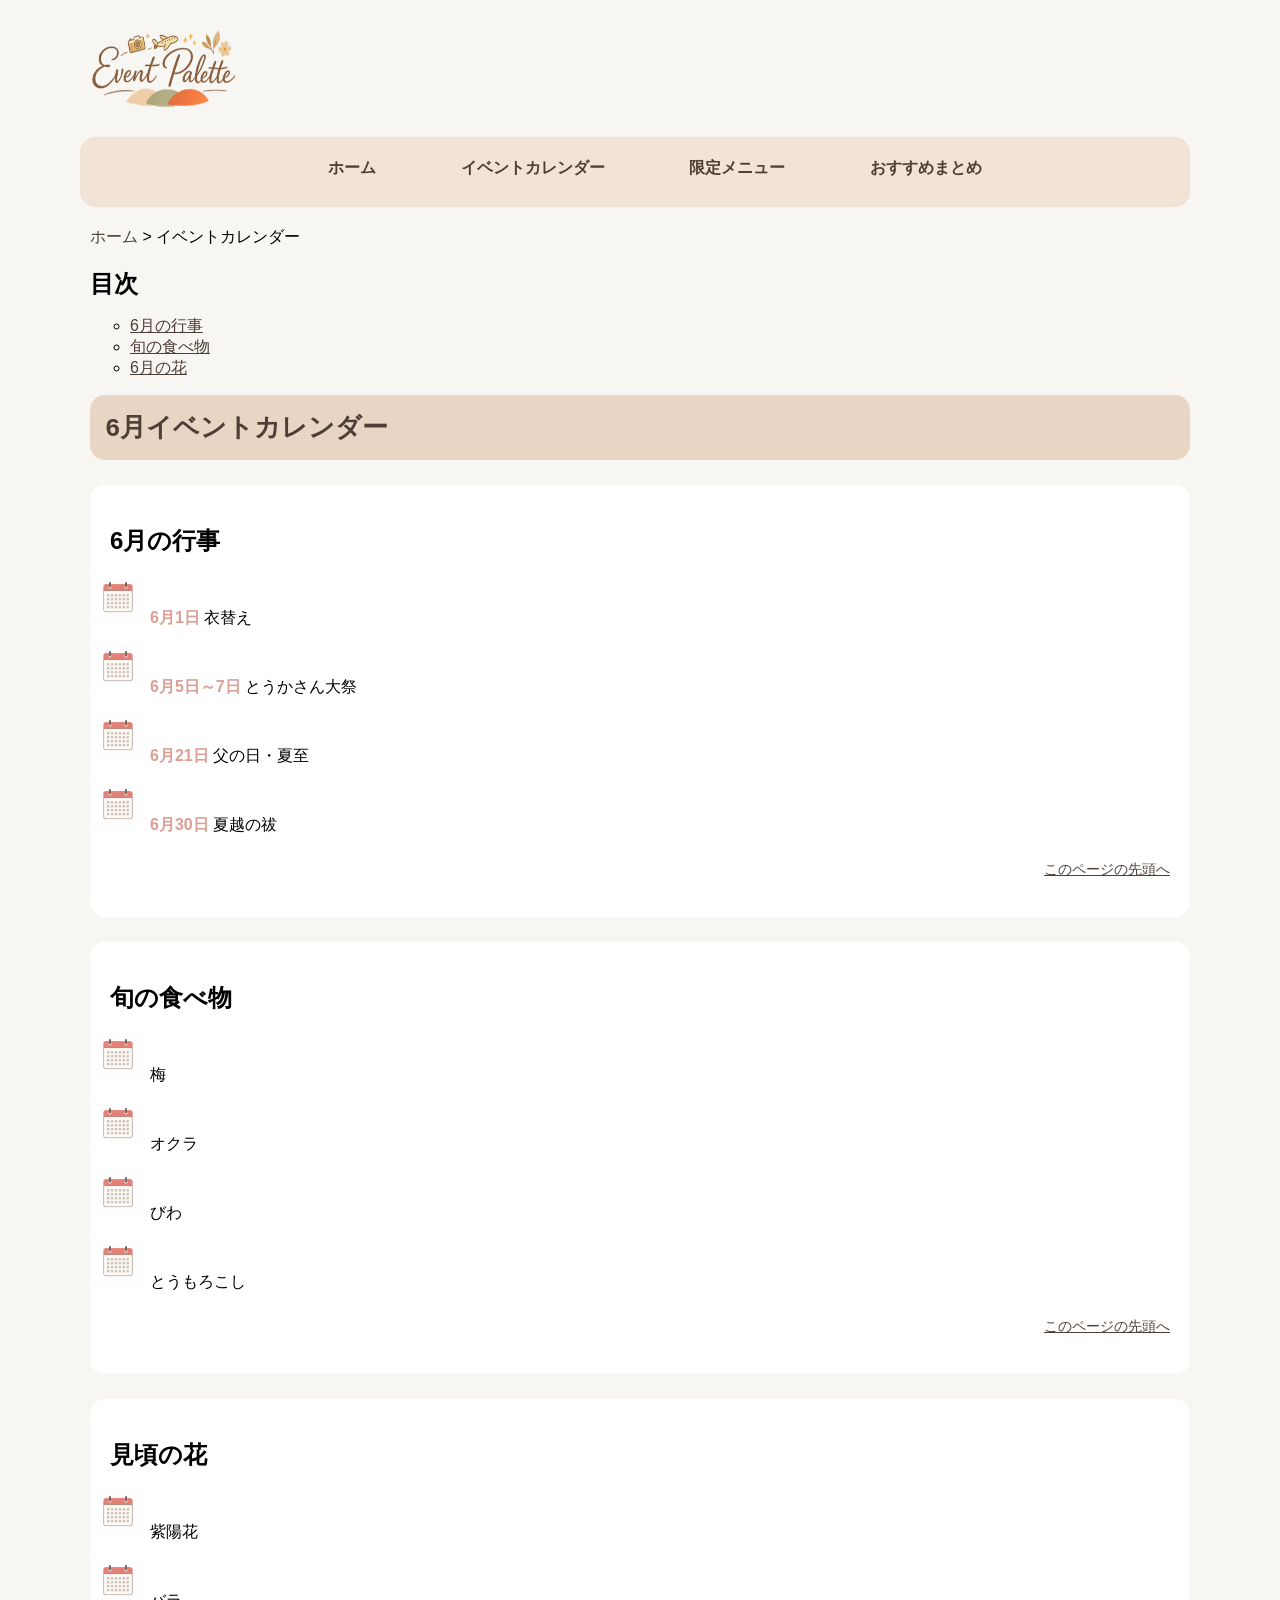
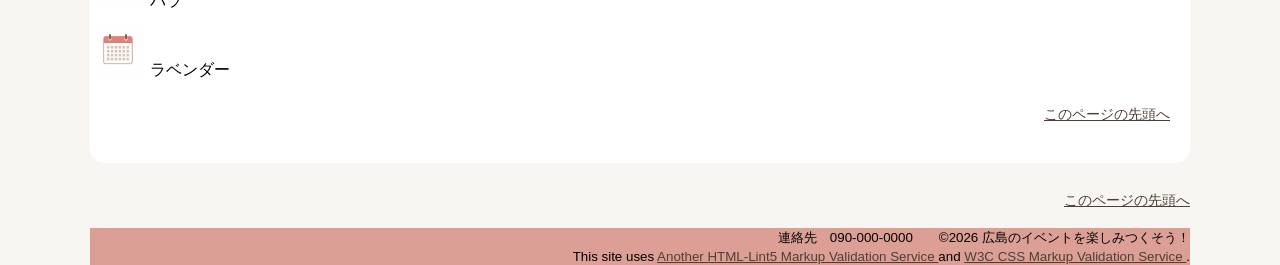
==== contents1.html @ 1dae390e "Add files via upload" ====
<!DOCTYPE html>
<html lang="ja">

<head>
    <meta charset="UTF-8">
    <meta name="description" content="広島で6月に開催されるイベントや旬の食べ物、花を紹介します。">
    <meta name="viewport" content="width=device-width">
    <title>広島のイベントを楽しみつくそう！:イベントカレンダー</title>
    <link rel="stylesheet" href="css/mystyle.css">
</head>

<body>
    <header>
        <a href="index.html">
        <img id="pagetop" src="image/rogo.png" width="150" height="133"  alt="広島のイベントを楽しみつくそう！ロゴ">
    </a>
    </header>

    <nav>
<ul>
<li><a href="index.html">ホーム</a></li>
<li><a href="contents1.html">イベントカレンダー</a></li>
<li><a href="contents2.html">限定メニュー</a></li>
<li><a href="contents3.html">おすすめまとめ</a></li>
</ul>
    </nav>


    <article>
       
        <ul class="pan">
<li><a href="index.html">ホーム</a></li>
<li>&gt;</li>
<li>イベントカレンダー</li>
</ul>

<h2>目次</h2>

<ul>
<li><a href="#event">6月の行事</a></li>
<li><a href="#food">旬の食べ物</a></li>
<li><a href="#flower">6月の花</a></li>
</ul>

    <h1>6月イベントカレンダー</h1>   
    <section>
        <h2 id="event">6月の行事</h2>
        <ul class="season">
            <li>
                <time datetime="2026-06-01">6月1日</time>
                衣替え
            </li>

            <li>
                <time datetime="2026-06-05">6月5日～7日</time>
                とうかさん大祭
            </li>

            <li>
                <time datetime="2026-06-21">6月21日</time>
                父の日・夏至
            </li>

            <li>
                <time datetime="2026-06-30">6月30日</time>
                夏越の祓
            </li>
        </ul>
         <p class="sentou">
        <a href="#pagetop">このページの先頭へ</a>
    </p>
    </section>

    <section>
        <h2 id="food">旬の食べ物</h2>

        <ul class="season">
            <li>梅</li>
            <li>オクラ</li>
            <li>びわ</li>
            <li>とうもろこし</li>
        </ul>
         <p class="sentou">
        <a href="#pagetop">このページの先頭へ</a>
    </p>
    </section>

    <section>
        <h2 id="flower">見頃の花</h2>

        <ul class="season">
            <li>紫陽花</li>
            <li>バラ</li>
            <li>ラベンダー</li>
        </ul>
         <p class="sentou">
        <a href="#pagetop">このページの先頭へ</a>
    </p>
    </section>

    <p class="sentou">
        <a href="#pagetop">このページの先頭へ</a>
    </p>
    </article>
    <footer>
        <small>連絡先　090-000-0000　　©2026 広島のイベントを楽しみつくそう！</small>
           <br>

        <small>
This site uses
<a href="http://www.htmllint.net/html-lint/htmllint.html#" target="_blank">
Another HTML-Lint5 Markup Validation Service
</a>
and
<a href="http://jigsaw.w3.org/css-validator/#validate_by_upload" target="_blank">
W3C CSS Markup Validation Service
</a>.
</small>
    </footer>
</body>


</html>
---- css/mystyle.css ----
body{
    font-family: 
    "hiragino sans",
    "Yu Gothic",
    sans-serif;

    max-width: 1100px;
    margin: auto;
    background-color: #f8f6f3;
}




h1{
    color: #4e3f36;
    background-color:#e8d5c4;
    padding: 15px;
    border-radius: 15px;
     font-family:"メイリオ", Courier, monospace;
     margin: 0%;
}
footer{
    background-color: #dc9f95;
}
.subhead{
    background-color: #e4d1c0;
    display: inline-block;
    padding: 10px 20px;
    border-radius: 20px;
}
.navy{
    color:#664b4f;
    margin-top: 15px;
    color: #4e3f36;
}
.gold{
    color: #dc9f95;
    font-weight: bold;
}
p{
    font-size: 90%;
}
h1{
    font-size: 160%;
}
footer{
    text-align: right;
}
article {
    position: relative;
    clear: both;
}

.catch {
    position: absolute;
    top: 20px;
    left: 30px;
    color:#dc9f95;
    text-shadow: 2px 2px 4px rgba(0,0,0,0.3);
}
p{
    font-size: 90%;
    line-height: 1.8;
    margin-top: 0;
}
ul{list-style-type:circle ;
}
article img{
    max-width: 966px;
    height: 275px;
    border-radius:15px;
}

section{
    background-color: #ffffff;
    padding: 20px;
    margin: 25px 0;
    border-radius: 15px;
}
h2{
    margin-bottom: 5px;
}

nav li{
    display:inline-block;
    margin: 0 40px;
}
nav a{
    font-weight: bold;
    text-decoration:none;
    color:#4e3f36;
}
nav{
    float:right;
    width: 100%;
    height: 60px;
    clear:both;
    background-color: #f1e3d6;
    border-radius: 15px;
    padding: 5px;
    text-align: center;
    margin-bottom: 20px;
}
header img{
    float:left;
}
@media screen and (max-width: 959px){
    body{
        background-color: #fffaf7;
        }
header img{
    float:none;
}
nav{
    float:none;
    width:auto;
}
    }


    .season{
        line-height: 2;
        list-style-image: url("../image/carender.png");
    }
    .season li{
        margin-bottom: 8px;
    }
    time{
        font-weight: bold;
        color: #dc9f95;
    }
.sentou{
    clear:both;
    text-align: right;
}

.pan{
padding: 0;
}

.pan li{
display: inline;
}

.pan a{
text-decoration: none;
color: #4e3f36;
}
a:link{
color:#4e3f36;
}

a:visited{
color:#8b6d6d;
}

a:hover{
color:#d28b72;
}

a:active{
color:#b35b5b;
}

@media print{
nav{
    display:none;
}
footer{
    display:none;
}
body{
    background:#ffffff;
}
}

.menuimg{
    width:250px;
    border-radius:15px;
    box-shadow:4px 4px 10px #999;
}

.drink{
list-style-image:url("../image/drink.png");
}

.food{
    list-style-image: url(../image/food_gohan_hakumai.png);
}
header a{
    display:inline-block;
}

header a:hover{
    opacity:0.8;
}

.place{
    list-style-image: url("../image/map_pin_shadow.png");
}
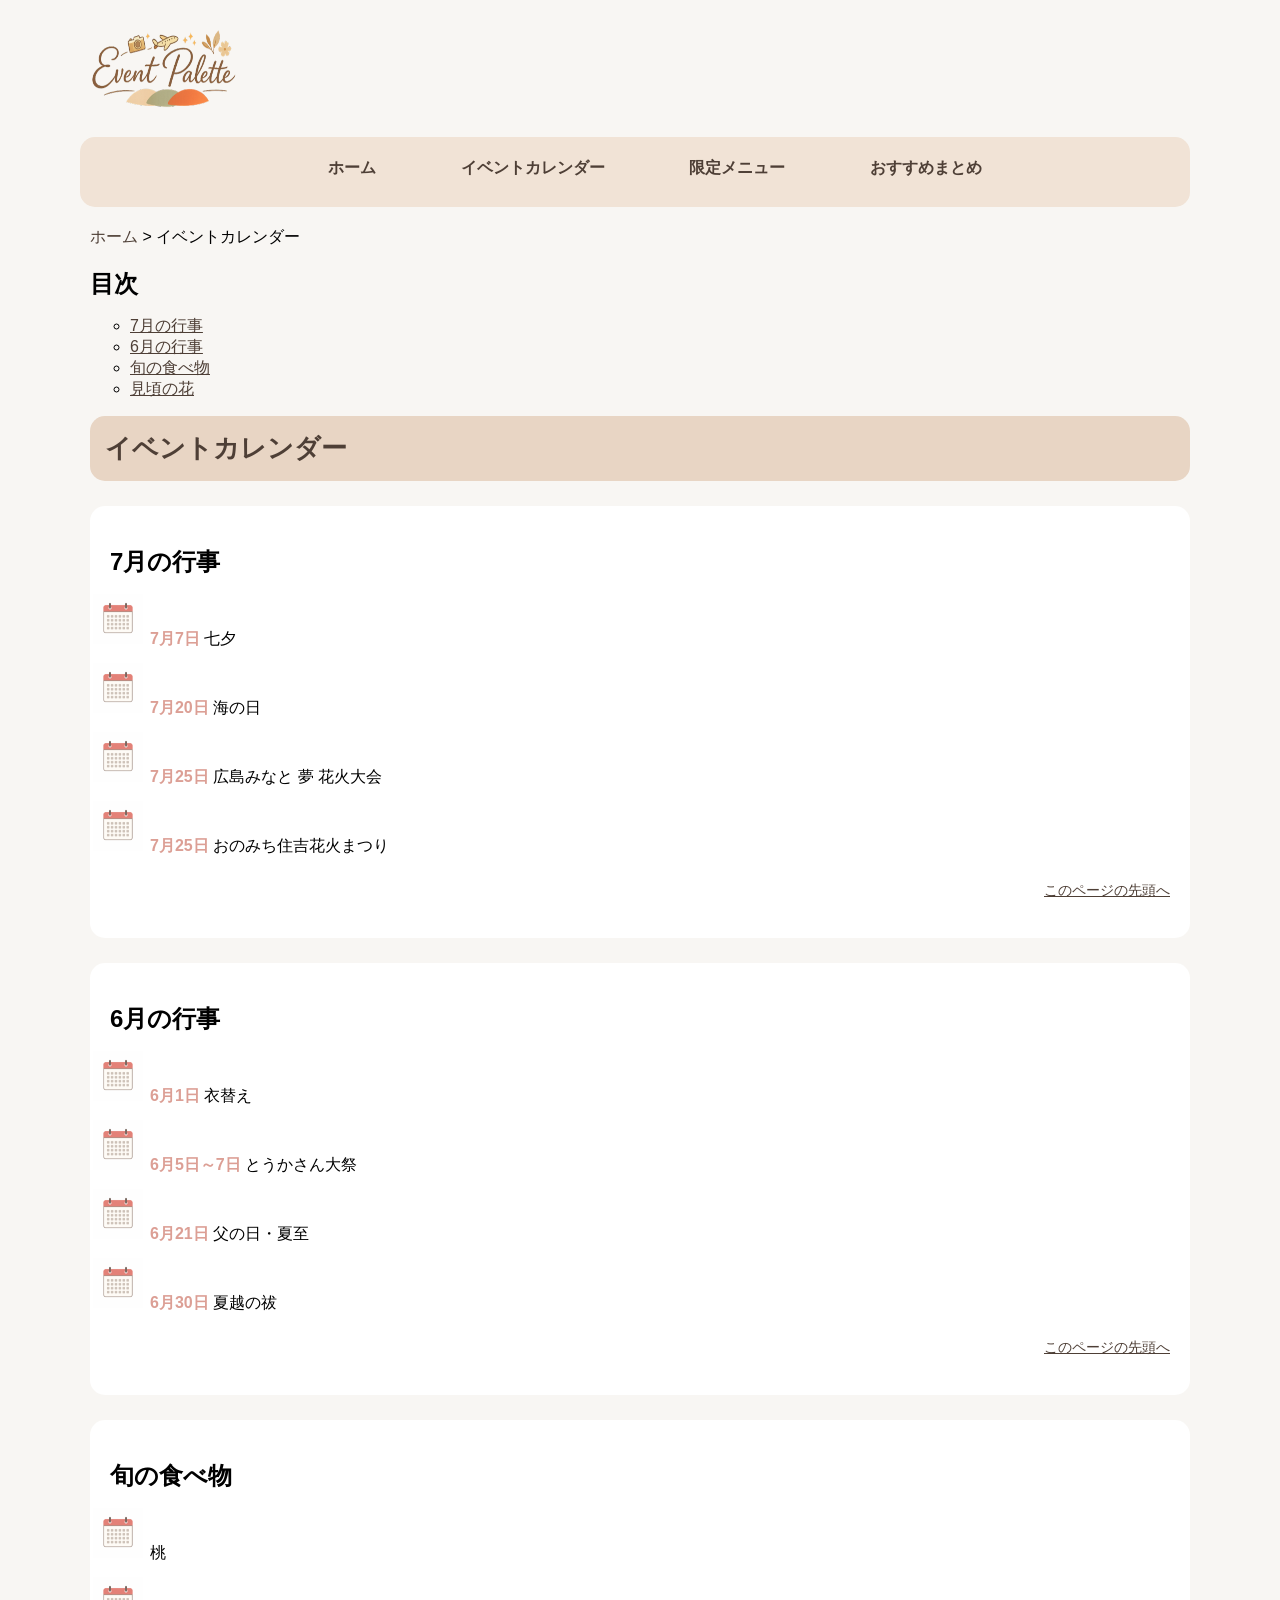
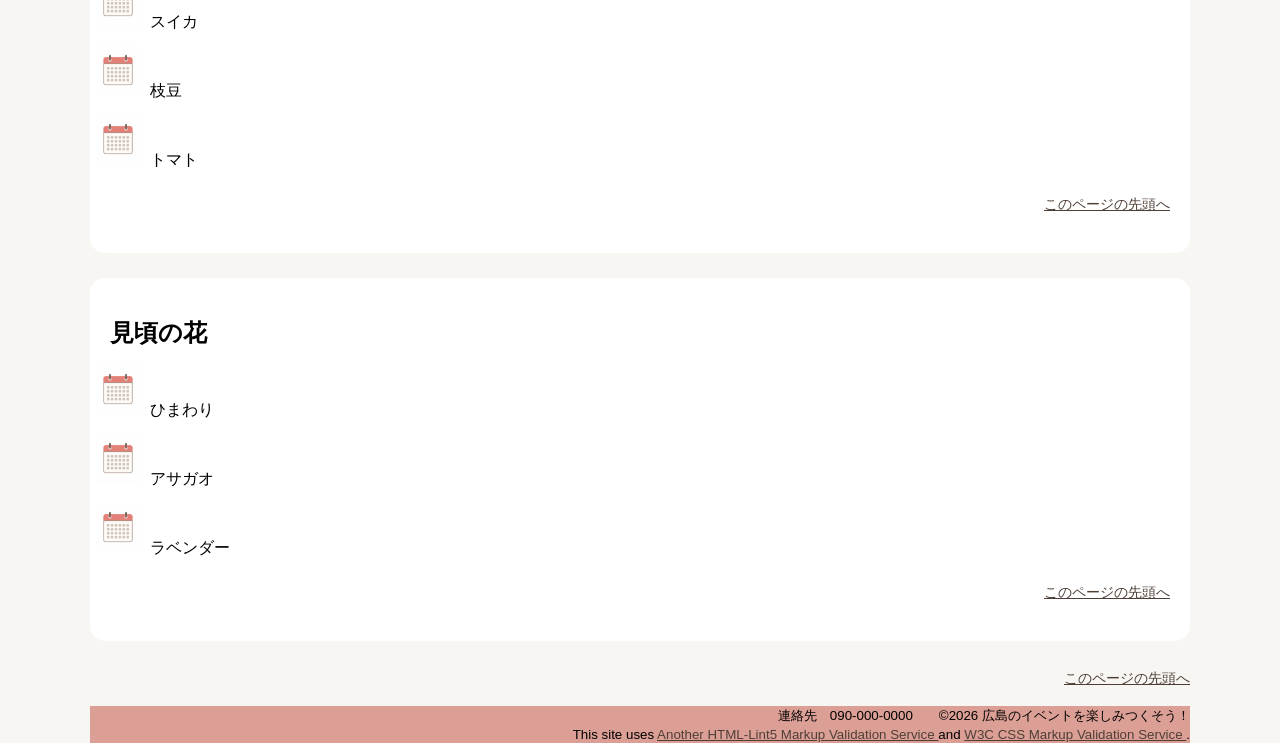
==== commit 3331ca81: "Add files via upload" ====
--- a/contents1.html
+++ b/contents1.html
@@ -3,7 +3,7 @@
 
 <head>
     <meta charset="UTF-8">
-    <meta name="description" content="広島で6月に開催されるイベントや旬の食べ物、花を紹介します。">
+    <meta name="description" content="広島で開催されるイベントや旬の食べ物、花を紹介します。">
     <meta name="viewport" content="width=device-width">
     <title>広島のイベントを楽しみつくそう！:イベントカレンダー</title>
     <link rel="stylesheet" href="css/mystyle.css">
@@ -37,14 +37,47 @@
 <h2>目次</h2>
 
 <ul>
-<li><a href="#event">6月の行事</a></li>
+<li><a href="#july">7月の行事</a></li>
+<li><a href="#june">6月の行事</a></li>
 <li><a href="#food">旬の食べ物</a></li>
-<li><a href="#flower">6月の花</a></li>
+<li><a href="#flower">見頃の花</a></li>
+
+</ul>
+      <h1>イベントカレンダー</h1>   
+<section>
+
+<h2 id="july">7月の行事</h2>
+
+<ul class="season">
+    <li>
+        <time datetime="2026-07-07">7月7日</time>
+        七夕
+    </li>
+
+    <li>
+        <time datetime="2026-07-20">7月20日</time>
+        海の日
+    </li>
+
+    <li>
+        <time datetime="2026-07-25">7月25日</time>
+        広島みなと 夢 花火大会
+    </li>
+
+    <li>
+        <time datetime="2026-07-25">7月25日</time>
+        おのみち住吉花火まつり
+    </li>
 </ul>
 
-    <h1>6月イベントカレンダー</h1>   
+<p class="sentou">
+<a href="#pagetop">このページの先頭へ</a>
+</p>
+</section>
+
+
     <section>
-        <h2 id="event">6月の行事</h2>
+        <h2 id="june">6月の行事</h2>
         <ul class="season">
             <li>
                 <time datetime="2026-06-01">6月1日</time>
@@ -75,10 +108,10 @@
         <h2 id="food">旬の食べ物</h2>
 
         <ul class="season">
-            <li>梅</li>
-            <li>オクラ</li>
-            <li>びわ</li>
-            <li>とうもろこし</li>
+            <li>桃</li>
+            <li>スイカ</li>
+            <li>枝豆</li>
+            <li>トマト</li>
         </ul>
          <p class="sentou">
         <a href="#pagetop">このページの先頭へ</a>
@@ -89,8 +122,8 @@
         <h2 id="flower">見頃の花</h2>
 
         <ul class="season">
-            <li>紫陽花</li>
-            <li>バラ</li>
+            <li>ひまわり</li>
+            <li>アサガオ</li>
             <li>ラベンダー</li>
         </ul>
          <p class="sentou">
--- a/css/mystyle.css
+++ b/css/mystyle.css
@@ -7,6 +7,7 @@
     max-width: 1100px;
     margin: auto;
     background-color: #f8f6f3;
+    box-sizing:border-box;
 }
 
 
@@ -66,9 +67,10 @@
 }
 ul{list-style-type:circle ;
 }
-article img{
-    max-width: 966px;
-    height: 275px;
+.mainimg{
+    width:100%;
+    max-width:966px;
+    height:auto;
     border-radius:15px;
 }
 
@@ -105,18 +107,77 @@
 header img{
     float:left;
 }
-@media screen and (max-width: 959px){
+@media screen and (max-width:959px){
+
+.catch{
+    top: 10px;
+    left: 10px;
+}
+
+.subhead{
+    font-size: 110%;
+    padding: 8px 15px;
+}
+
+
     body{
-        background-color: #fffaf7;
-        }
+    background:#fffaf7;
+    padding: 10px;
+    box-sizing: border-box;
+}
+
+header{
+    text-align: center;
+}
+
+header a{
+    display:inline-block;
+}
+
 header img{
     float:none;
 }
+
 nav{
     float:none;
     width:auto;
-}
-    }
+    height:auto;
+    padding:10px;
+}
+
+nav ul{
+    padding: 0;
+    margin: 0;
+}
+
+nav li{
+    display:block;
+    margin:10px 0;
+}
+
+h1{
+    font-size:130%;
+}
+
+section{
+    margin:15px 5px;
+    padding:15px;
+}
+
+.menuimg,
+.place img,
+.mainimg{
+    width:100%;
+    height:auto;
+    max-width:300px;
+}
+
+footer{
+    text-align: center;
+    font-size: 70%;
+    padding: 10px;
+}
+}
 
 
     .season{
